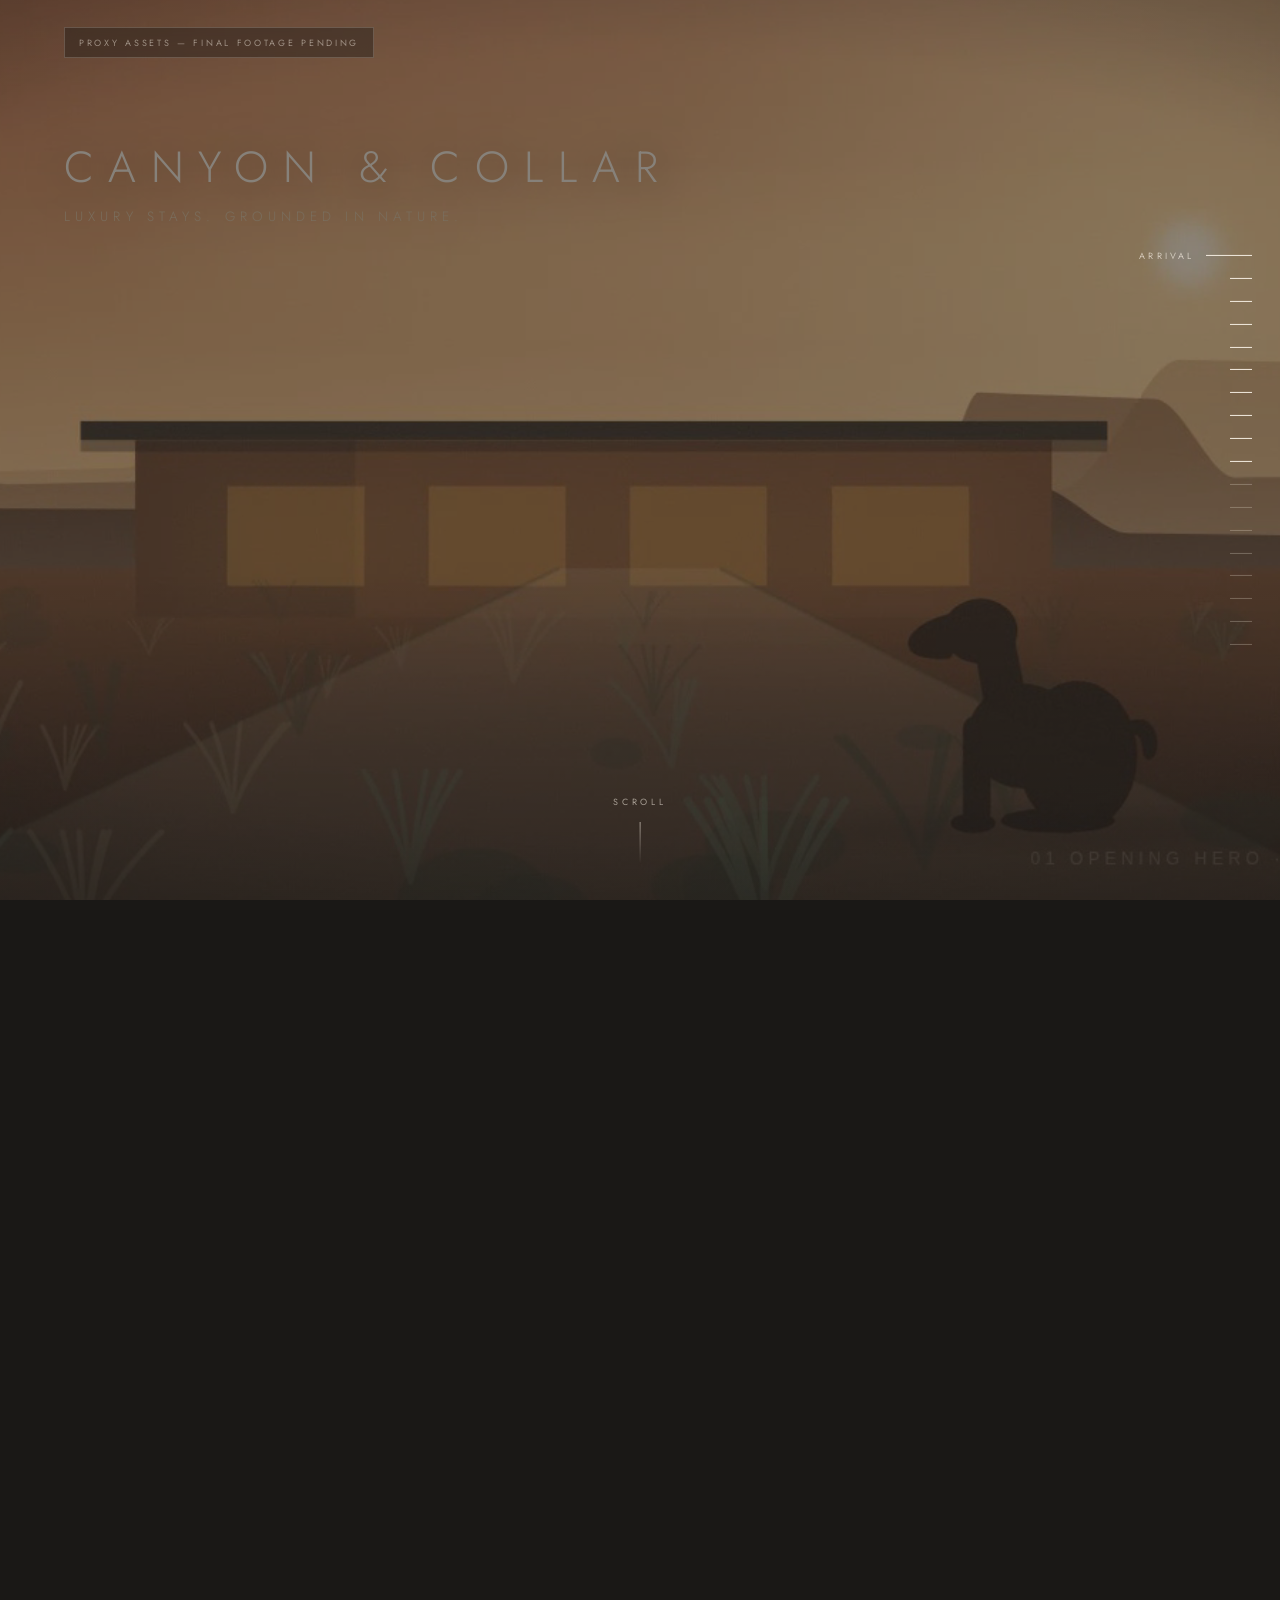
==== site/index.html @ ead308d9 "Add Canyon & Collar cinematic asset package and scroll experience Builds the full asset package for " ====
<!doctype html>
<html lang="en">
<head>
<meta charset="utf-8">
<meta name="viewport" content="width=device-width, initial-scale=1">
<title>Canyon &amp; Collar — Luxury Stays. Grounded in Nature.</title>
<meta name="description" content="A private desert retreat for dogs. Scroll the journey from arrival to reunion.">
<link rel="preconnect" href="https://fonts.googleapis.com">
<link rel="preconnect" href="https://fonts.gstatic.com" crossorigin>
<link href="https://fonts.googleapis.com/css2?family=Cormorant+Garamond:wght@300;400&family=Jost:wght@200;300;400&display=swap" rel="stylesheet">
<link rel="stylesheet" href="styles.css">
</head>
<body>

<div id="progress"></div>
<div id="proxy-note">Proxy assets — final footage pending</div>

<main>
  <section id="journey">
    <div id="stage" aria-label="The Canyon &amp; Collar stay, told in eighteen scenes"></div>
  </section>

  <section class="brandmark" id="brandmark">
    <div class="plaque">
      <span class="name">Canyon &amp; Collar</span>
      <span class="sub">Luxury stays. Grounded in nature.</span>
    </div>
  </section>

  <footer>
    <p class="lede">Your dog is not being boarded. They are away for the weekend.</p>
    <div class="ctas">
      <a class="primary" href="#plan">Plan their stay</a>
      <a href="#consult">Request a consultation</a>
      <a href="#contact">Call / Text</a>
    </div>
    <div class="colophon">
      <span>Canyon &amp; Collar</span>
      <span>Luxury stays. Grounded in nature.</span>
      <span id="colophon-state">Loading asset manifest…</span>
    </div>
  </footer>
</main>

<nav id="rail" aria-label="Chapters"></nav>
<div id="cue">Scroll</div>

<script src="scroll.js"></script>
</body>
</html>
---- site/styles.css ----
/* Canyon & Collar — scroll experience
   Type, colour and spacing all come from the brand's locked palette. */

:root {
  --sandstone: #D8C3A5;
  --warm-beige: #E4D5C3;
  --desert-clay: #B4704F;
  --sage: #8A9A7B;
  --charcoal: #33312E;
  --deep-olive: #4A4F3C;
  --leather: #6B4A32;
  --cream: #F3EBDF;
  --rust: #9C5B3C;
  --soft-black: #1A1816;
  --amber: #E0A04A;

  --serif: "Cormorant Garamond", Optima, Palatino, Georgia, serif;
  --sans: "Jost", "Helvetica Neue", Helvetica, Arial, sans-serif;

  --gutter: clamp(20px, 5vw, 96px);
  --ease: cubic-bezier(.22, .61, .36, 1);
}

* { box-sizing: border-box; }

html { scroll-behavior: auto; }

body {
  margin: 0;
  background: var(--soft-black);
  color: var(--cream);
  font-family: var(--sans);
  -webkit-font-smoothing: antialiased;
  overflow-x: hidden;
}

/* ---------- the sticky stage ------------------------------------------- */

#journey { position: relative; }

#stage {
  position: sticky;
  top: 0;
  height: 100svh;
  overflow: hidden;
  background: var(--soft-black);
}

.scene {
  position: absolute;
  inset: 0;
  opacity: 0;
  will-change: opacity;
}

.scene .plate {
  position: absolute;
  inset: -2%;
  width: 104%;
  height: 104%;
  object-fit: cover;
  will-change: transform;
}

/* a warm grade sits over every plate so the whole film reads as one day */
.scene::after {
  content: "";
  position: absolute;
  inset: 0;
  background:
    radial-gradient(135% 95% at 50% 45%, transparent 50%, rgba(26,24,22,.28) 100%),
    linear-gradient(to top, rgba(26,24,22,.46) 0%, transparent 36%);
  pointer-events: none;
}

/* ---------- overlay typography ----------------------------------------- */

.copy {
  position: absolute;
  z-index: 3;
  left: var(--gutter);
  bottom: clamp(88px, 16vh, 190px);
  max-width: min(760px, 62vw);
  text-shadow: 0 2px 40px rgba(26, 24, 22, .55);
}

.copy.top { top: clamp(84px, 16vh, 170px); bottom: auto; }

.copy.right {
  left: auto;
  right: clamp(72px, 9vw, 190px);
  text-align: right;
}

.copy .eyebrow {
  font-size: clamp(9px, .78vw, 12px);
  letter-spacing: .58em;
  text-transform: uppercase;
  color: var(--sandstone);
  opacity: .8;
  margin: 0 0 clamp(14px, 2vh, 26px);
}

.copy .line {
  display: block;
  font-family: var(--serif);
  font-weight: 300;
  font-size: clamp(30px, 4.4vw, 74px);
  line-height: 1.06;
  letter-spacing: .02em;
  margin: 0;
  opacity: 0;
  transform: translateY(26px);
}

.copy .line + .line { margin-top: .12em; }

/* The opening title is on screen before anyone scrolls — it arrives on load,
   and the scroll handler only takes over once the journey actually starts. */
.copy.intro .line {
  animation: rise 1.1s var(--ease) forwards;
  animation-delay: calc(.35s + var(--i, 0) * .22s);
}

@keyframes rise { to { opacity: 1; transform: none; } }

@media (prefers-reduced-motion: reduce) {
  .copy.intro .line { animation-duration: .01s; }
}

.copy.wordmark .eyebrow { display: none; }

.copy.wordmark .line:first-of-type {
  font-family: var(--sans);
  font-weight: 300;
  font-size: clamp(26px, 3.4vw, 58px);
  letter-spacing: .34em;
  text-transform: uppercase;
}

.copy.wordmark .line:not(:first-of-type) {
  margin-top: clamp(16px, 2.2vh, 30px);
  font-family: var(--sans);
  font-size: clamp(11px, 1.05vw, 16px);
  letter-spacing: .38em;
  text-transform: uppercase;
  opacity: 0;
  color: var(--sandstone);
}

/* ---------- chapter rail ------------------------------------------------ */

#rail {
  position: fixed;
  z-index: 6;
  right: clamp(14px, 2.2vw, 40px);
  top: 50%;
  transform: translateY(-50%);
  display: flex;
  flex-direction: column;
  gap: clamp(7px, 1.1vh, 13px);
  align-items: flex-end;
}

#rail button {
  all: unset;
  cursor: pointer;
  display: flex;
  align-items: center;
  gap: 12px;
  color: var(--cream);
}

#rail .tick {
  display: block;
  width: 22px;
  height: 1px;
  background: currentColor;
  opacity: .28;
  transition: width .5s var(--ease), opacity .5s var(--ease);
}

#rail .name {
  font-size: 9px;
  letter-spacing: .34em;
  text-transform: uppercase;
  opacity: 0;
  transform: translateX(8px);
  transition: opacity .4s var(--ease), transform .4s var(--ease);
  white-space: nowrap;
}

#rail button:hover .name,
#rail button[aria-current="true"] .name { opacity: .72; transform: none; }
#rail button[aria-current="true"] .tick { width: 46px; opacity: 1; }

/* ---------- scroll cue + progress -------------------------------------- */

#cue {
  position: fixed;
  z-index: 6;
  left: 50%;
  bottom: clamp(22px, 4vh, 44px);
  transform: translateX(-50%);
  font-size: 9px;
  letter-spacing: .44em;
  text-transform: uppercase;
  color: var(--cream);
  opacity: .0;
  transition: opacity .8s var(--ease);
  pointer-events: none;
}

#cue::after {
  content: "";
  display: block;
  width: 1px;
  height: 42px;
  margin: 14px auto 0;
  background: linear-gradient(to bottom, var(--cream), transparent);
  animation: drift 2.6s var(--ease) infinite;
}

@keyframes drift {
  0% { transform: scaleY(.2); transform-origin: top; opacity: 0; }
  40% { opacity: .9; }
  100% { transform: scaleY(1); transform-origin: top; opacity: 0; }
}

#progress {
  position: fixed;
  z-index: 6;
  left: 0; top: 0;
  height: 2px;
  width: 0;
  background: linear-gradient(to right, transparent, var(--amber));
  opacity: .75;
}

/* ---------- closing sections ------------------------------------------- */

.brandmark {
  position: relative;
  height: 78svh;
  overflow: hidden;
  background: var(--soft-black);
  display: grid;
  place-items: center;
}

.brandmark video, .brandmark img {
  position: absolute; inset: 0;
  width: 100%; height: 100%;
  object-fit: cover;
  opacity: .82;
}

.brandmark .plaque {
  position: relative;
  text-align: center;
  padding: 0 var(--gutter);
}

.brandmark .plaque span {
  display: block;
  font-family: var(--sans);
  text-transform: uppercase;
}

.brandmark .plaque .name { font-size: clamp(20px, 2.6vw, 40px); letter-spacing: .42em; }
.brandmark .plaque .sub {
  margin-top: 18px;
  font-size: clamp(9px, .85vw, 13px);
  letter-spacing: .4em;
  color: var(--sandstone);
}

footer {
  position: relative;
  padding: clamp(70px, 12vh, 150px) var(--gutter) clamp(50px, 8vh, 90px);
  background: var(--soft-black);
  border-top: 1px solid rgba(216, 195, 165, .14);
}

footer .lede {
  font-family: var(--serif);
  font-weight: 300;
  font-size: clamp(26px, 3.4vw, 54px);
  line-height: 1.15;
  margin: 0 0 clamp(34px, 5vh, 60px);
  max-width: 18ch;
}

.ctas { display: flex; flex-wrap: wrap; gap: 14px; }

.ctas a {
  text-decoration: none;
  color: var(--cream);
  border: 1px solid rgba(216, 195, 165, .38);
  padding: 18px 34px;
  font-size: 10px;
  letter-spacing: .34em;
  text-transform: uppercase;
  transition: background .4s var(--ease), border-color .4s var(--ease), color .4s var(--ease);
}

.ctas a:hover { background: var(--cream); border-color: var(--cream); color: var(--soft-black); }
.ctas a.primary { background: rgba(224, 160, 74, .16); border-color: rgba(224, 160, 74, .5); }

.colophon {
  margin-top: clamp(50px, 8vh, 90px);
  padding-top: 26px;
  border-top: 1px solid rgba(216, 195, 165, .14);
  display: flex;
  flex-wrap: wrap;
  gap: 18px 40px;
  justify-content: space-between;
  font-size: 10px;
  letter-spacing: .24em;
  text-transform: uppercase;
  color: rgba(243, 235, 223, .45);
}

/* ---------- proxy notice ------------------------------------------------ */

#proxy-note {
  position: fixed;
  z-index: 7;
  left: var(--gutter);
  top: clamp(18px, 3vh, 34px);
  font-size: 9px;
  letter-spacing: .3em;
  text-transform: uppercase;
  color: rgba(243, 235, 223, .5);
  border: 1px solid rgba(243, 235, 223, .2);
  padding: 8px 14px;
  background: rgba(26, 24, 22, .4);
  backdrop-filter: blur(6px);
}

@media (max-width: 720px) {
  .copy { max-width: calc(100vw - var(--gutter) * 2); bottom: clamp(70px, 13vh, 120px); }
  #rail .name { display: none; }
}

@media (prefers-reduced-motion: reduce) {
  .scene .plate { transform: none !important; }
  #cue::after { animation: none; }
}
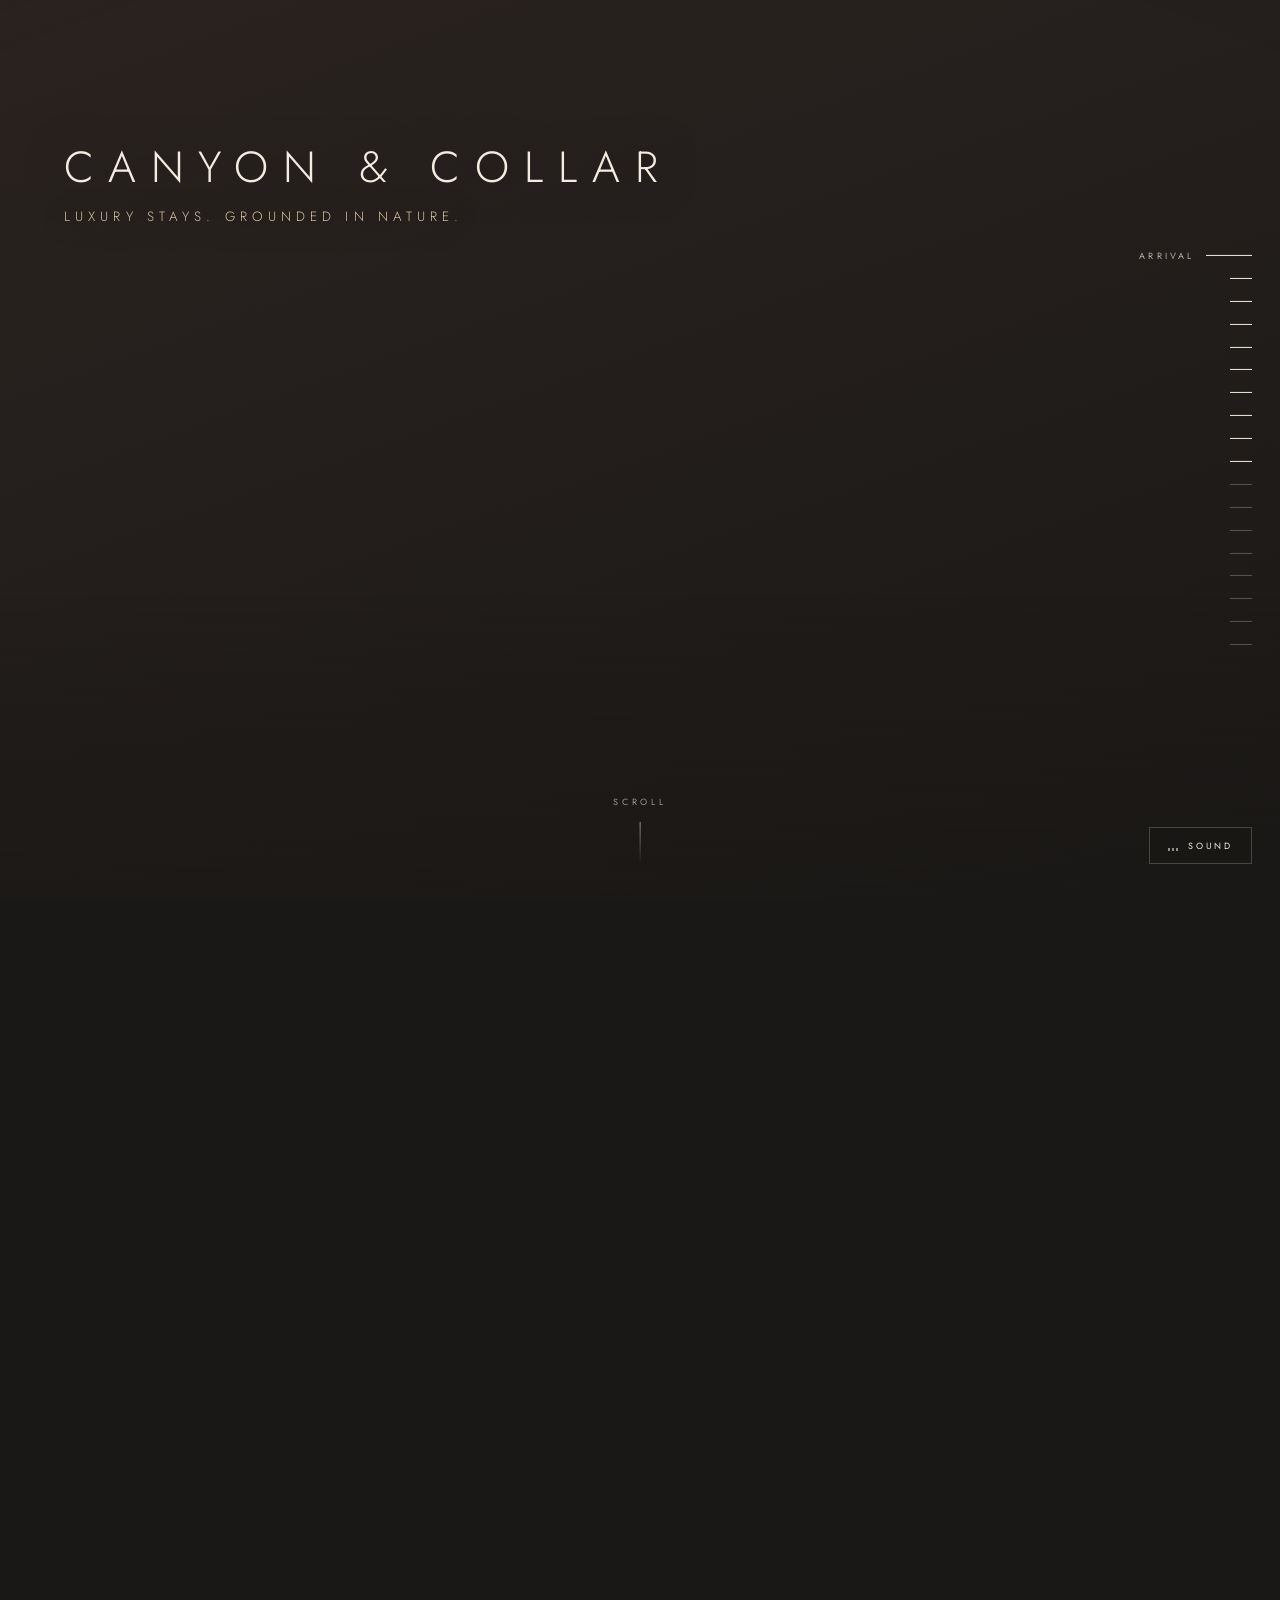
==== commit db2c5d1a: "Play the supplied film across the scroll journey Replaces the generated proxy stills and clips on th" ====
--- a/site/index.html
+++ b/site/index.html
@@ -13,8 +13,6 @@
 <body>
 
 <div id="progress"></div>
-<div id="proxy-note">Proxy assets — final footage pending</div>
-
 <main>
   <section id="journey">
     <div id="stage" aria-label="The Canyon &amp; Collar stay, told in eighteen scenes"></div>
@@ -37,7 +35,7 @@
     <div class="colophon">
       <span>Canyon &amp; Collar</span>
       <span>Luxury stays. Grounded in nature.</span>
-      <span id="colophon-state">Loading asset manifest…</span>
+      <span id="colophon-state">Loading film…</span>
     </div>
   </footer>
 </main>
@@ -45,6 +43,10 @@
 <nav id="rail" aria-label="Chapters"></nav>
 <div id="cue">Scroll</div>
 
+<button id="sound" aria-pressed="false" title="Play the film with sound">
+  <span class="bars"><i></i><i></i><i></i></span><span class="label">Sound</span>
+</button>
+
 <script src="scroll.js"></script>
 </body>
 </html>
--- a/site/styles.css
+++ b/site/styles.css
@@ -46,38 +46,38 @@
   background: var(--soft-black);
 }
 
-.scene {
+/* One continuous film sits behind everything on the stage. */
+.film {
   position: absolute;
   inset: 0;
-  opacity: 0;
-  will-change: opacity;
-}
-
-.scene .plate {
-  position: absolute;
-  inset: -2%;
-  width: 104%;
-  height: 104%;
+  width: 100%;
+  height: 100%;
   object-fit: cover;
+  transform-origin: 50% 50%;
   will-change: transform;
 }
 
-/* a warm grade sits over every plate so the whole film reads as one day */
-.scene::after {
+/* A warm grade over the footage keeps the overlay type readable without
+   flattening the image underneath it. */
+#stage::after {
   content: "";
   position: absolute;
   inset: 0;
+  z-index: 2;
   background:
-    radial-gradient(135% 95% at 50% 45%, transparent 50%, rgba(26,24,22,.28) 100%),
-    linear-gradient(to top, rgba(26,24,22,.46) 0%, transparent 36%);
+    radial-gradient(135% 95% at 50% 45%, transparent 55%, rgba(26,24,22,.30) 100%),
+    linear-gradient(to top, rgba(26,24,22,.56) 0%, transparent 34%);
   pointer-events: none;
 }
+
+#stage.film-failed { background: linear-gradient(160deg, #2A2320, var(--soft-black)); }
 
 /* ---------- overlay typography ----------------------------------------- */
 
 .copy {
   position: absolute;
   z-index: 3;
+  opacity: 0;
   left: var(--gutter);
   bottom: clamp(88px, 16vh, 190px);
   max-width: min(760px, 62vw);
@@ -227,6 +227,47 @@
   100% { transform: scaleY(1); transform-origin: top; opacity: 0; }
 }
 
+/* ---------- sound ------------------------------------------------------- */
+
+#sound {
+  position: fixed;
+  z-index: 7;
+  right: clamp(14px, 2.2vw, 40px);
+  bottom: clamp(22px, 4vh, 44px);
+  display: flex;
+  align-items: center;
+  gap: 10px;
+  padding: 11px 18px;
+  background: rgba(26, 24, 22, .34);
+  border: 1px solid rgba(243, 235, 223, .22);
+  color: var(--cream);
+  font: inherit;
+  font-size: 9px;
+  letter-spacing: .3em;
+  text-transform: uppercase;
+  cursor: pointer;
+  backdrop-filter: blur(6px);
+  transition: border-color .4s var(--ease), background .4s var(--ease);
+}
+
+#sound:hover { border-color: rgba(243, 235, 223, .5); background: rgba(26, 24, 22, .5); }
+
+#sound .bars { display: flex; align-items: flex-end; gap: 2px; height: 11px; }
+
+#sound .bars i {
+  display: block;
+  width: 2px;
+  height: 3px;
+  background: currentColor;
+  opacity: .55;
+}
+
+#sound[aria-pressed="true"] .bars i { opacity: 1; animation: eq 1.1s var(--ease) infinite alternate; }
+#sound[aria-pressed="true"] .bars i:nth-child(2) { animation-delay: .18s; }
+#sound[aria-pressed="true"] .bars i:nth-child(3) { animation-delay: .36s; }
+
+@keyframes eq { from { height: 3px; } to { height: 11px; } }
+
 #progress {
   position: fixed;
   z-index: 6;
@@ -248,7 +289,7 @@
   place-items: center;
 }
 
-.brandmark video, .brandmark img {
+.brandmark video {
   position: absolute; inset: 0;
   width: 100%; height: 100%;
   object-fit: cover;
@@ -321,29 +362,12 @@
   color: rgba(243, 235, 223, .45);
 }
 
-/* ---------- proxy notice ------------------------------------------------ */
-
-#proxy-note {
-  position: fixed;
-  z-index: 7;
-  left: var(--gutter);
-  top: clamp(18px, 3vh, 34px);
-  font-size: 9px;
-  letter-spacing: .3em;
-  text-transform: uppercase;
-  color: rgba(243, 235, 223, .5);
-  border: 1px solid rgba(243, 235, 223, .2);
-  padding: 8px 14px;
-  background: rgba(26, 24, 22, .4);
-  backdrop-filter: blur(6px);
-}
-
 @media (max-width: 720px) {
   .copy { max-width: calc(100vw - var(--gutter) * 2); bottom: clamp(70px, 13vh, 120px); }
   #rail .name { display: none; }
 }
 
 @media (prefers-reduced-motion: reduce) {
-  .scene .plate { transform: none !important; }
-  #cue::after { animation: none; }
-}
+  .film { transform: none !important; }
+  #cue::after, #sound .bars i { animation: none; }
+}
